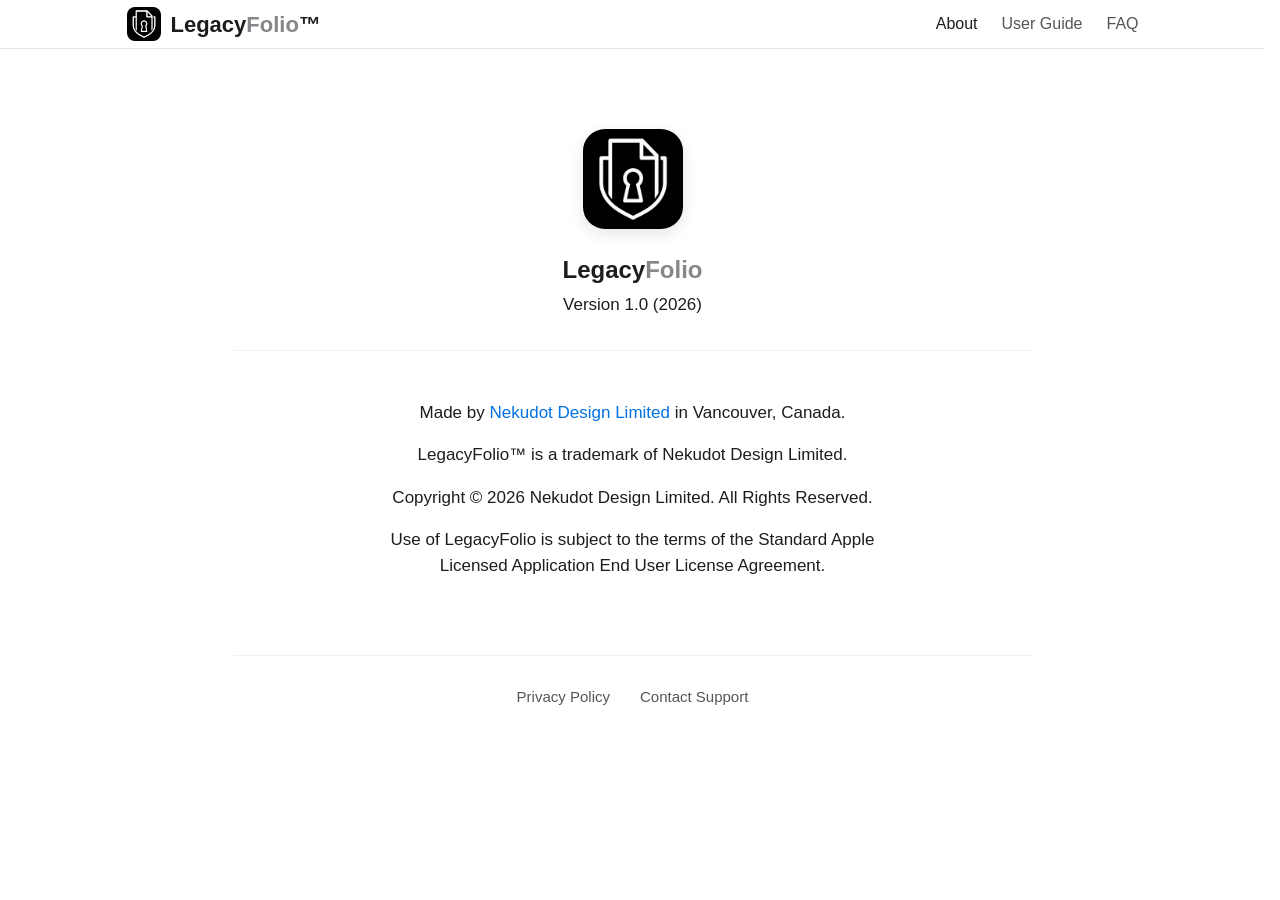
==== about.html @ b95de45e "Add files via upload" ====
<!DOCTYPE html>
<html lang="en">
<head>
    <meta charset="UTF-8">
    <meta name="viewport" content="width=device-width, initial-scale=1.0">
    <meta name="color-scheme" content="light dark">
    <meta name="theme-color" content="#ffffff" media="(prefers-color-scheme: light)">
    <meta name="theme-color" content="#000000" media="(prefers-color-scheme: dark)">
    <title>LegacyFolio | About</title>
    <link rel="canonical" href="https://legacyfolioapp.com/about.html">
    <link rel="icon" href="/favicon.ico" sizes="any">
    <link rel="icon" href="/favicon-96x96.png" type="image/png" sizes="96x96">
    <link rel="apple-touch-icon" href="/apple-touch-icon.png">
    
    <meta name="description" content="About LegacyFolio: Developed by Nekudot&nbsp;Design&nbsp;Limited. Learn more about the private estate-information app for iPhone, iPad, and Mac.">
    <meta property="og:title" content="LegacyFolio | About">
    <meta property="og:description" content="Legal information for LegacyFolio, your private and secure Folio of information, documents, and wishes.">
    <meta property="og:image" content="https://legacyfolioapp.com/OGImage.webp">
    <meta property="og:image:width" content="1200">
    <meta property="og:image:height" content="630">
    <meta property="og:type" content="website">
    <meta property="og:site_name" content="LegacyFolio">
    <meta property="og:url" content="https://legacyfolioapp.com/about.html">
    <meta name="twitter:card" content="summary_large_image">
    <meta name="twitter:title" content="LegacyFolio | About">
    <meta name="twitter:description" content="Legal information for LegacyFolio, your private and secure Folio of information, documents, and wishes.">
    <meta name="twitter:image" content="https://legacyfolioapp.com/OGImage.webp">

    <link rel="stylesheet" href="shared.css">
    <style>
        body {
            margin: 0;
            padding: 0;
            font-family: var(--font-family);
            color: var(--text-main);
            background-color: #ffffff;
            line-height: 1.5;
            -webkit-font-smoothing: antialiased;
        }

        /* Nav, hamburger menu, and mobile overlay are in shared.css */

        /* Container & Back Link */
        .container {
            max-width: 800px;
            margin: 0 auto;
            padding: 40px 20px;
            text-align: center;
        }

        
        /* App Header Section - Matches AboutView.swift */
        .app-header {
            margin-top: 40px;
            margin-bottom: 32px;
        }

        .app-icon {
            width: 100px; /* Matches frame size in Swift */
            height: 100px;
            border-radius: 22px; /* Matches cornerRadius in Swift */
            object-fit: cover;
            box-shadow: 0 5px 15px rgba(0,0,0,0.1);
            margin-bottom: 16px;
        }

        .app-name {
            font-size: 24px;
            font-weight: 700;
            margin: 0 0 4px 0;
        }

        .version-text {
            font-size: 17px;
            color: var(--text-main);
            margin: 0;
        }

        hr {
            border: 0;
            border-top: 1px solid #f0f0f0;
            margin: 32px 0;
        }

        /* Legal Content Section - Matches AboutView.swift */
        .legal-content {
            font-size: 17px;
            color: var(--text-main);
            display: flex;
            flex-direction: column;
            gap: 12px;
            padding-bottom: 20px;
        }

        .legal-text {
            max-width: 500px;
            margin: 0 auto;
        }

        .legal-text a {
            color: var(--apple-blue);
            text-decoration: none;
        }

        .legal-text a:hover {
            text-decoration: underline;
        }

        /* Unified Footer Navigation - Matches index.html */
        .footer-nav {
            margin-top: 40px;
            display: flex;
            justify-content: center;
            gap: 30px;
            border-top: 1px solid #f0f0f0;
            padding: 30px 0 60px;
        }

        /* .footer-nav a link styling is in shared.css */

        /* Mobile: page-specific footer-nav layout only (nav overlay is in shared.css) */
        @media (max-width: 768px) {
            .footer-nav {
                gap: 15px;
                padding: 20px 0 40px;
            }
        }

        /* --- NATIVE DARK MODE SUPPORT --- */
        /* Color variables and nav dark styling are in shared.css */
        @media (prefers-color-scheme: dark) {
            body {
                background-color: #000000;
            }

            hr {
                border-top: 1px solid #38383a;
            }

            .footer-nav {
                border-top: 1px solid #38383a;
            }
        }

    </style>
</head>
<body>

    <nav>
        <a href="index.html" class="logo-container">
            <img src="AppIcon.png" alt="LegacyFolio Logo" class="logo-img">
            <span>Legacy<span class="logo-folio">Folio</span>™</span>
        </a>
        
        <button class="menu-toggle" id="menu-toggle" aria-label="Toggle navigation" aria-expanded="false" aria-controls="nav-links">
            <span class="hamburger-bar"></span>
            <span class="hamburger-bar"></span>
            <span class="hamburger-bar"></span>
        </button>

        <div class="nav-links" id="nav-links">
            <a href="about.html" class="current">About</a>
            <a href="manual.html">User Guide</a>
            <a href="faq.html">FAQ</a>
        </div>
    </nav>

    <div class="container">
        <main>

        <section class="app-header">
            <img src="AppIcon.png" alt="App Icon" class="app-icon">
            <h1 class="app-name">Legacy<span class="logo-folio">Folio</span></h1>
            <p class="version-text">Version 1.0 (2026)</p>
        </section>

        <hr>

        <section class="legal-content">
            <div class="legal-text">
                <p>Made by <a href="https://nekudotdesign.com" target="_blank" rel="noopener noreferrer">Nekudot&nbsp;Design&nbsp;Limited</a>  in Vancouver,&nbsp;Canada.</p>
                <p>LegacyFolio™ is a trademark of Nekudot&nbsp;Design&nbsp;Limited.</p>
                <p>Copyright &copy; 2026 Nekudot&nbsp;Design&nbsp;Limited. All&nbsp;Rights&nbsp;Reserved.</p>
                <p>Use of LegacyFolio is subject to the terms of the Standard Apple Licensed Application End&nbsp;User&nbsp;License&nbsp;Agreement.</p>
            </div>
        </section>

        </main>

        <footer class="footer-nav">
            <a href="privacy.html">Privacy Policy</a>
            <a href="mailto:support@legacyfolioapp.com?subject=LegacyFolio%20Support%20Request">Contact Support</a>
        </footer>
    </div>

    <script src="nav.js"></script>
</body>
</html>
---- shared.css ----
/* ==========================================
   LegacyFolio — Shared Site CSS
   Nav, hamburger menu, mobile overlay, and
   color variables used on every page.
   Page-specific layout stays in each page's
   own inline <style> block.
   ========================================== */

html {
    scrollbar-gutter: stable;
}

/* Used by nav.js and script.js to lock background scroll while an
   overlay (mobile menu / lightbox) is open, instead of inline styles. */
body.scroll-locked {
    overflow: hidden;
}

:root {
    --apple-blue: #0071e3;
    --text-main: #1d1d1f;
    --text-secondary: #86868b;
    --bg-light: #f5f5f7;
    --border-color: #d2d2d7;
    --font-family: -apple-system, BlinkMacSystemFont, "SF Pro Text", "SF Pro Icons", "Helvetica Neue", Helvetica, Arial, sans-serif;
}

/* Navigation */
nav {
    display: flex;
    justify-content: space-between;
    align-items: center;
    padding: 0 10%;
    height: 48px;
    background: rgba(255, 255, 255, 0.8);
    backdrop-filter: blur(20px);
    -webkit-backdrop-filter: blur(20px);
    position: sticky;
    top: 0;
    z-index: 1000;
    border-bottom: 1px solid rgba(0,0,0,0.1);
    /* Same text spacing on every page, whatever the page body sets */
    letter-spacing: normal;
    line-height: 1.5;
}

.logo-container {
    display: flex;
    align-items: center;
    gap: 10px;
    text-decoration: none;
    color: var(--text-main);
    font-weight: 600;
    font-size: 22px;
    transition: opacity 0.2s ease;
}

.logo-container:hover {
    opacity: 0.7;
    text-decoration: none;
}

.logo-img {
    width: 34px;
    height: 34px;
    border-radius: 8px;
    object-fit: cover;
}

/* Desktop Navigation Links */
.nav-links {
    display: flex;
    gap: 24px;
}

.nav-links a {
    text-decoration: none;
    color: var(--text-main);
    font-size: 16px;
    font-weight: 500;
    opacity: 0.75; /* Mutes inactive links */
    transition: opacity 0.2s ease;
}

/* Light up links on hover or if it is the current page */
.nav-links a:hover,
.nav-links a.current {
    opacity: 1;
    text-decoration: none;
}

/* Hamburger Menu Toggle Button */
.menu-toggle {
    display: none;
    flex-direction: column;
    justify-content: space-between;
    width: 22px;
    height: 16px;
    background: transparent;
    border: none;
    cursor: pointer;
    padding: 0;
    z-index: 1001;
}

.hamburger-bar {
    width: 100%;
    height: 2px;
    background-color: var(--text-main);
    transition: transform 0.25s ease, opacity 0.25s ease;
    transform-origin: left center;
}

/* Mobile Responsive Navigation Overlay */
@media (max-width: 768px) {
    .menu-toggle {
        display: flex;
    }

    .nav-links {
        display: flex;
        flex-direction: column;
        gap: 0;
        position: fixed;
        top: 48px;
        left: 0;
        width: 100%;
        height: 0;
        background-color: #ffffff;
        opacity: 0;
        visibility: hidden;
        overflow: hidden;
        transition: height 0.3s ease, opacity 0.3s ease, visibility 0.3s ease;
    }

    .nav-links a {
        width: 100%;
        padding: 20px 10%;
        font-size: 18px;
        font-weight: 500;
        border-bottom: 1px solid var(--border-color);
        box-sizing: border-box;
    }

    .nav-links.active {
        height: calc(100vh - 48px);
        opacity: 1;
        visibility: visible;
    }

    /* Morph bars into an 'X' symbol */
    .menu-toggle.open .hamburger-bar:nth-child(1) {
        transform: rotate(45deg) translate(1px, -1px);
    }
    .menu-toggle.open .hamburger-bar:nth-child(2) {
        opacity: 0;
        transform: scaleX(0);
    }
    .menu-toggle.open .hamburger-bar:nth-child(3) {
        transform: rotate(-45deg) translate(1px, 1px);
    }
}

/* Shared footer link styling (layout/spacing of the footer container
   stays page-specific, since footer structure differs by page) */
.footer-nav a {
    text-decoration: none;
    color: var(--text-main);
    font-size: 15px;
    font-weight: 400;
    opacity: 0.75;
    transition: opacity 0.2s ease;
}

.footer-nav a:hover,
.footer-nav a.current {
    opacity: 1;
    text-decoration: none;
}

/* Native Dark Mode Support */
@media (prefers-color-scheme: dark) {
    :root {
        --apple-blue: #2997ff;
        --text-main: #f5f5f7;
        --text-secondary: #86868b;
        --bg-light: #1c1c1e;
        --border-color: #424245;
    }

    nav {
        background: rgba(0, 0, 0, 0.8);
        border-bottom: 1px solid rgba(255, 255, 255, 0.1);
    }
}

@media (prefers-color-scheme: dark) and (max-width: 768px) {
    .nav-links {
        background-color: #000000;
    }
    .nav-links a {
        border-bottom: 1px solid rgba(255, 255, 255, 0.1);
    }
}

/* Nav logo: "Folio" in grey */
.logo-folio {
    color: var(--text-secondary);
}
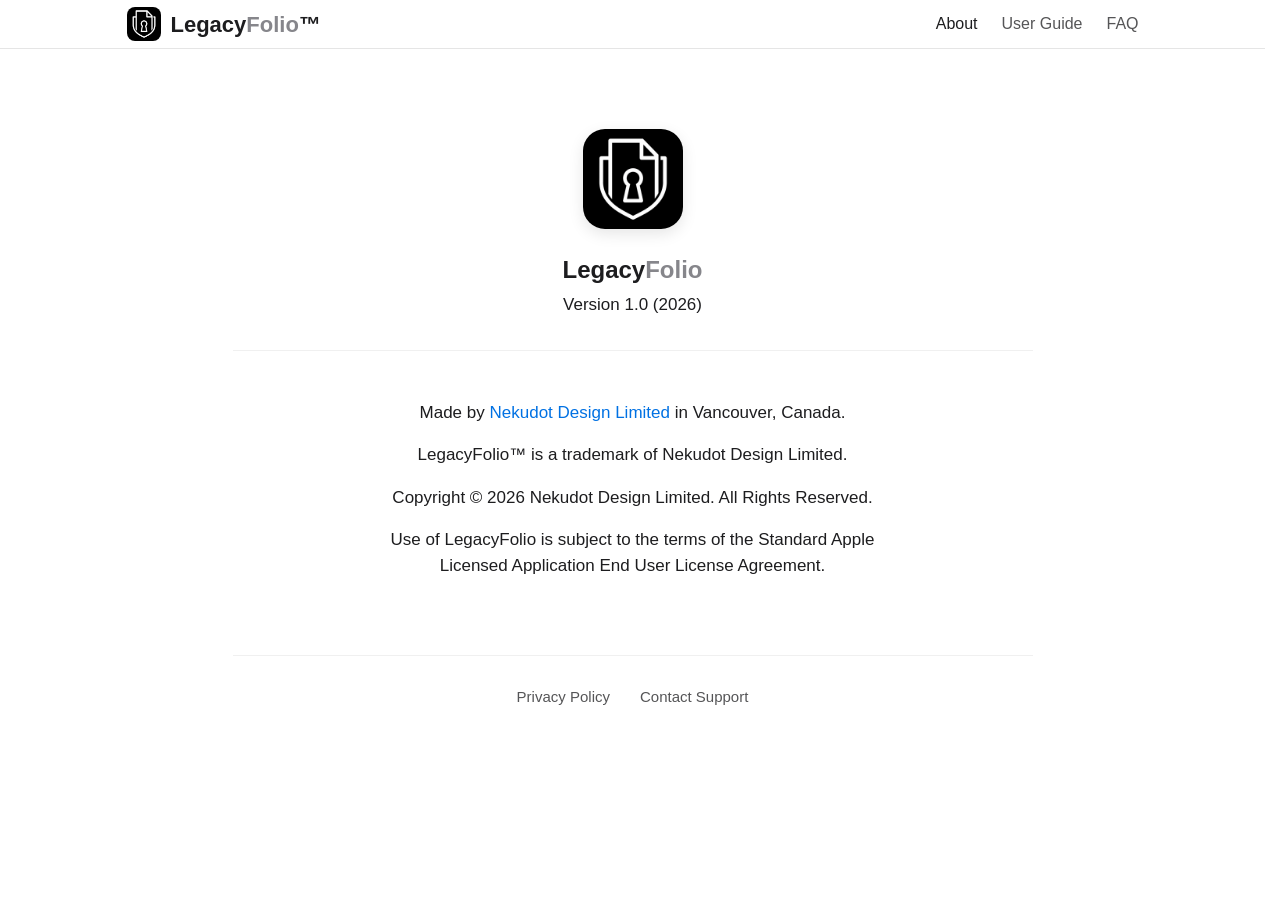
==== commit bd8af4ea: "Add files via upload" ====
--- a/about.html
+++ b/about.html
@@ -148,7 +148,7 @@
 
     <nav>
         <a href="index.html" class="logo-container">
-            <img src="AppIcon.png" alt="LegacyFolio Logo" class="logo-img">
+            <img src="AppIcon.webp" alt="LegacyFolio Logo" class="logo-img">
             <span>Legacy<span class="logo-folio">Folio</span>™</span>
         </a>
         
@@ -169,7 +169,7 @@
         <main>
 
         <section class="app-header">
-            <img src="AppIcon.png" alt="App Icon" class="app-icon">
+            <img src="AppIcon.webp" alt="App Icon" class="app-icon">
             <h1 class="app-name">Legacy<span class="logo-folio">Folio</span></h1>
             <p class="version-text">Version 1.0 (2026)</p>
         </section>
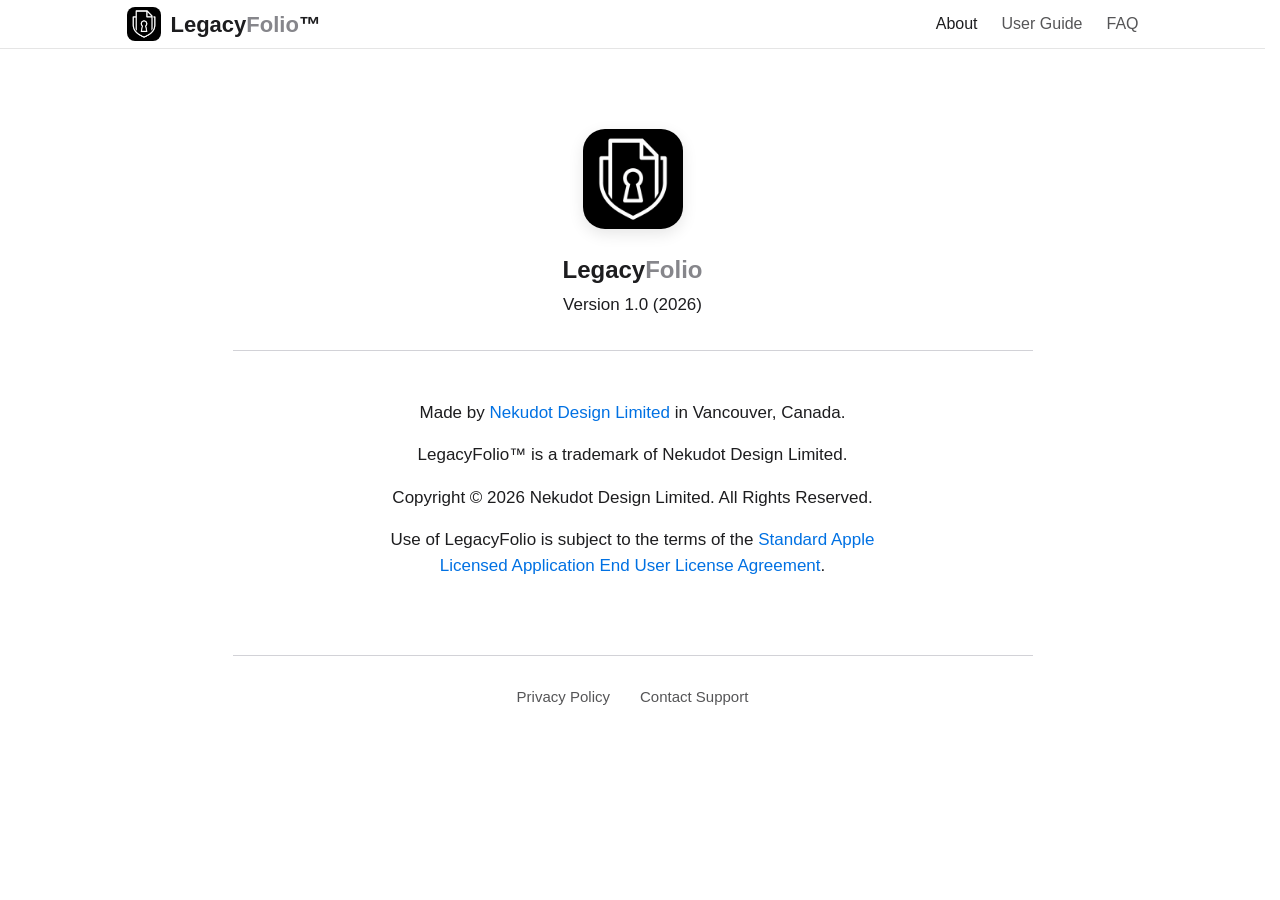
==== commit 2c2897b7: "Add files via upload" ====
--- a/about.html
+++ b/about.html
@@ -11,20 +11,22 @@
     <link rel="icon" href="/favicon.ico" sizes="any">
     <link rel="icon" href="/favicon-96x96.png" type="image/png" sizes="96x96">
     <link rel="apple-touch-icon" href="/apple-touch-icon.png">
-    
-    <meta name="description" content="About LegacyFolio: Developed by Nekudot&nbsp;Design&nbsp;Limited. Learn more about the private estate-information app for iPhone, iPad, and Mac.">
+
+    <meta name="description" content="About LegacyFolio, the private and secure way to organize your information, documents, and wishes for iPhone, iPad, and Mac. Made by Nekudot Design Limited in Vancouver, Canada.">
     <meta property="og:title" content="LegacyFolio | About">
-    <meta property="og:description" content="Legal information for LegacyFolio, your private and secure Folio of information, documents, and wishes.">
-    <meta property="og:image" content="https://legacyfolioapp.com/OGImage.webp">
+    <meta property="og:description" content="About LegacyFolio, the private and secure way to organize your information, documents, and wishes for iPhone, iPad, and Mac. Made by Nekudot Design Limited in Vancouver, Canada.">
+    <meta property="og:image" content="https://legacyfolioapp.com/OGImage.jpeg">
     <meta property="og:image:width" content="1200">
     <meta property="og:image:height" content="630">
+    <meta property="og:image:alt" content="LegacyFolio on a Mac, an iPad, and an iPhone, showing a will record.">
     <meta property="og:type" content="website">
     <meta property="og:site_name" content="LegacyFolio">
     <meta property="og:url" content="https://legacyfolioapp.com/about.html">
     <meta name="twitter:card" content="summary_large_image">
     <meta name="twitter:title" content="LegacyFolio | About">
-    <meta name="twitter:description" content="Legal information for LegacyFolio, your private and secure Folio of information, documents, and wishes.">
-    <meta name="twitter:image" content="https://legacyfolioapp.com/OGImage.webp">
+    <meta name="twitter:description" content="About LegacyFolio, the private and secure way to organize your information, documents, and wishes for iPhone, iPad, and Mac. Made by Nekudot Design Limited in Vancouver, Canada.">
+    <meta name="twitter:image" content="https://legacyfolioapp.com/OGImage.jpeg">
+    <meta name="twitter:image:alt" content="LegacyFolio on a Mac, an iPad, and an iPhone, showing a will record.">
 
     <link rel="stylesheet" href="shared.css">
     <style>
@@ -40,7 +42,7 @@
 
         /* Nav, hamburger menu, and mobile overlay are in shared.css */
 
-        /* Container & Back Link */
+        /* Container */
         .container {
             max-width: 800px;
             margin: 0 auto;
@@ -48,7 +50,6 @@
             text-align: center;
         }
 
-        
         /* App Header Section - Matches AboutView.swift */
         .app-header {
             margin-top: 40px;
@@ -78,7 +79,7 @@
 
         hr {
             border: 0;
-            border-top: 1px solid #f0f0f0;
+            border-top: 1px solid var(--border-color);
             margin: 32px 0;
         }
 
@@ -112,7 +113,7 @@
             display: flex;
             justify-content: center;
             gap: 30px;
-            border-top: 1px solid #f0f0f0;
+            border-top: 1px solid var(--border-color);
             padding: 30px 0 60px;
         }
 
@@ -132,14 +133,6 @@
             body {
                 background-color: #000000;
             }
-
-            hr {
-                border-top: 1px solid #38383a;
-            }
-
-            .footer-nav {
-                border-top: 1px solid #38383a;
-            }
         }
 
     </style>
@@ -148,10 +141,10 @@
 
     <nav>
         <a href="index.html" class="logo-container">
-            <img src="AppIcon.webp" alt="LegacyFolio Logo" class="logo-img">
+            <img src="AppIcon.webp" alt="" class="logo-img">
             <span>Legacy<span class="logo-folio">Folio</span>™</span>
         </a>
-        
+
         <button class="menu-toggle" id="menu-toggle" aria-label="Toggle navigation" aria-expanded="false" aria-controls="nav-links">
             <span class="hamburger-bar"></span>
             <span class="hamburger-bar"></span>
@@ -159,7 +152,7 @@
         </button>
 
         <div class="nav-links" id="nav-links">
-            <a href="about.html" class="current">About</a>
+            <a href="about.html" class="current" aria-current="page">About</a>
             <a href="manual.html">User Guide</a>
             <a href="faq.html">FAQ</a>
         </div>
@@ -169,7 +162,7 @@
         <main>
 
         <section class="app-header">
-            <img src="AppIcon.webp" alt="App Icon" class="app-icon">
+            <img src="AppIcon.webp" alt="" class="app-icon">
             <h1 class="app-name">Legacy<span class="logo-folio">Folio</span></h1>
             <p class="version-text">Version 1.0 (2026)</p>
         </section>
@@ -178,10 +171,10 @@
 
         <section class="legal-content">
             <div class="legal-text">
-                <p>Made by <a href="https://nekudotdesign.com" target="_blank" rel="noopener noreferrer">Nekudot&nbsp;Design&nbsp;Limited</a>  in Vancouver,&nbsp;Canada.</p>
+                <p>Made by <a href="https://nekudotdesign.com" target="_blank" rel="noopener noreferrer">Nekudot&nbsp;Design&nbsp;Limited</a> in Vancouver,&nbsp;Canada.</p>
                 <p>LegacyFolio™ is a trademark of Nekudot&nbsp;Design&nbsp;Limited.</p>
                 <p>Copyright &copy; 2026 Nekudot&nbsp;Design&nbsp;Limited. All&nbsp;Rights&nbsp;Reserved.</p>
-                <p>Use of LegacyFolio is subject to the terms of the Standard Apple Licensed Application End&nbsp;User&nbsp;License&nbsp;Agreement.</p>
+                <p>Use of LegacyFolio is subject to the terms of the <a href="https://www.apple.com/legal/internet-services/itunes/dev/stdeula/" target="_blank" rel="noopener noreferrer">Standard Apple Licensed Application End&nbsp;User&nbsp;License&nbsp;Agreement</a>.</p>
             </div>
         </section>
 
@@ -195,4 +188,4 @@
 
     <script src="nav.js"></script>
 </body>
-</html>+</html>
--- a/shared.css
+++ b/shared.css
@@ -144,6 +144,7 @@
 
     .nav-links.active {
         height: calc(100vh - 48px);
+        height: calc(100dvh - 48px);
         opacity: 1;
         visibility: visible;
     }
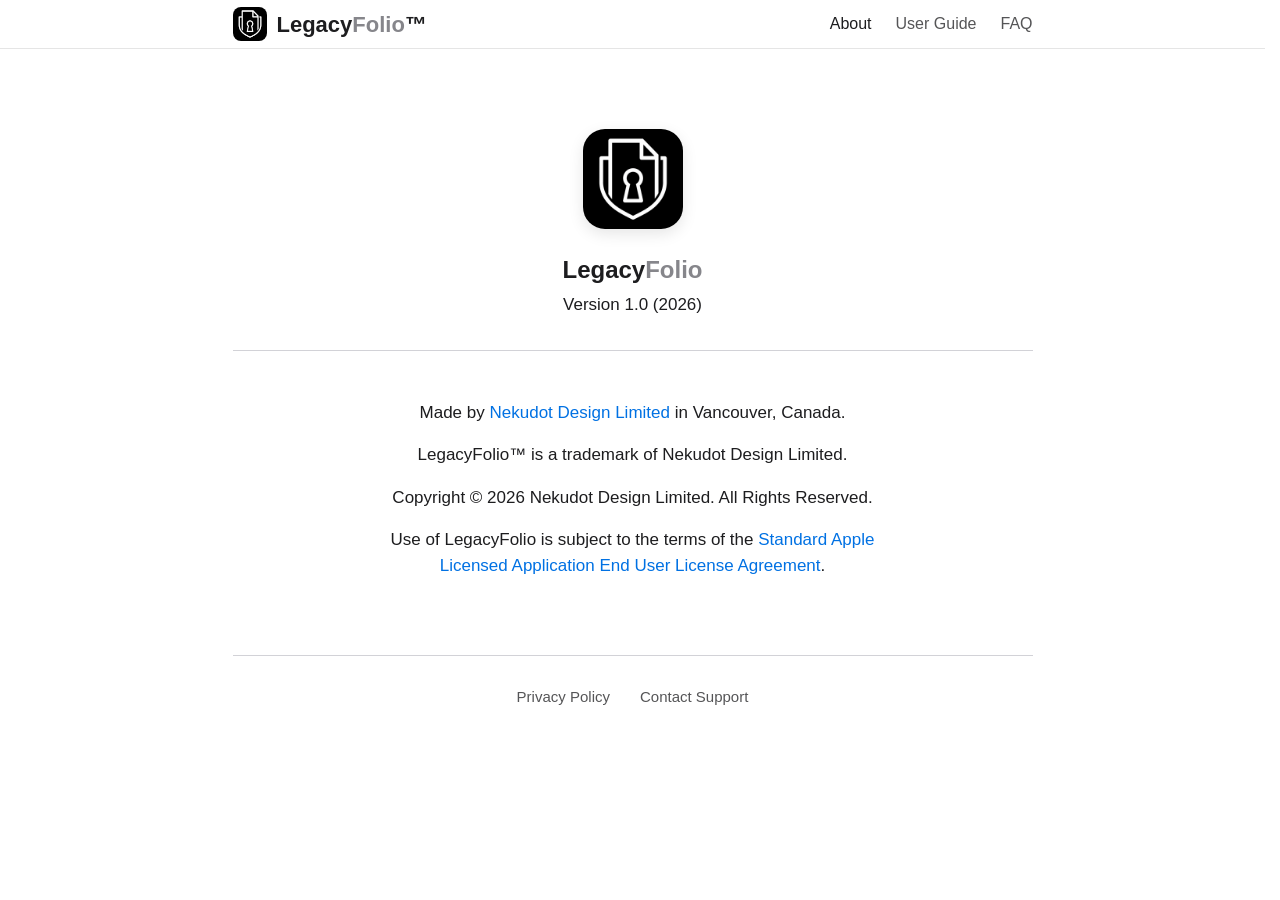
==== commit 1066d67f: "Add files via upload" ====
--- a/about.html
+++ b/about.html
@@ -43,6 +43,8 @@
         /* Nav, hamburger menu, and mobile overlay are in shared.css */
 
         /* Container */
+        :root { --content-width: 800px; }
+
         .container {
             max-width: 800px;
             margin: 0 auto;
--- a/shared.css
+++ b/shared.css
@@ -22,6 +22,11 @@
     --text-secondary: #86868b;
     --bg-light: #f5f5f7;
     --border-color: #d2d2d7;
+    /* Header gutters track each page's content column. Pages override
+       --content-width (and --gutter) in their own <style> block. */
+    --content-width: 800px;
+    --gutter: 20px;
+    --nav-pad: max(var(--gutter), calc((100% - var(--content-width)) / 2));
     --font-family: -apple-system, BlinkMacSystemFont, "SF Pro Text", "SF Pro Icons", "Helvetica Neue", Helvetica, Arial, sans-serif;
 }
 
@@ -30,7 +35,7 @@
     display: flex;
     justify-content: space-between;
     align-items: center;
-    padding: 0 10%;
+    padding: 0 var(--nav-pad);
     height: 48px;
     background: rgba(255, 255, 255, 0.8);
     backdrop-filter: blur(20px);
@@ -135,7 +140,7 @@
 
     .nav-links a {
         width: 100%;
-        padding: 20px 10%;
+        padding: 20px var(--nav-pad);
         font-size: 18px;
         font-weight: 500;
         border-bottom: 1px solid var(--border-color);
